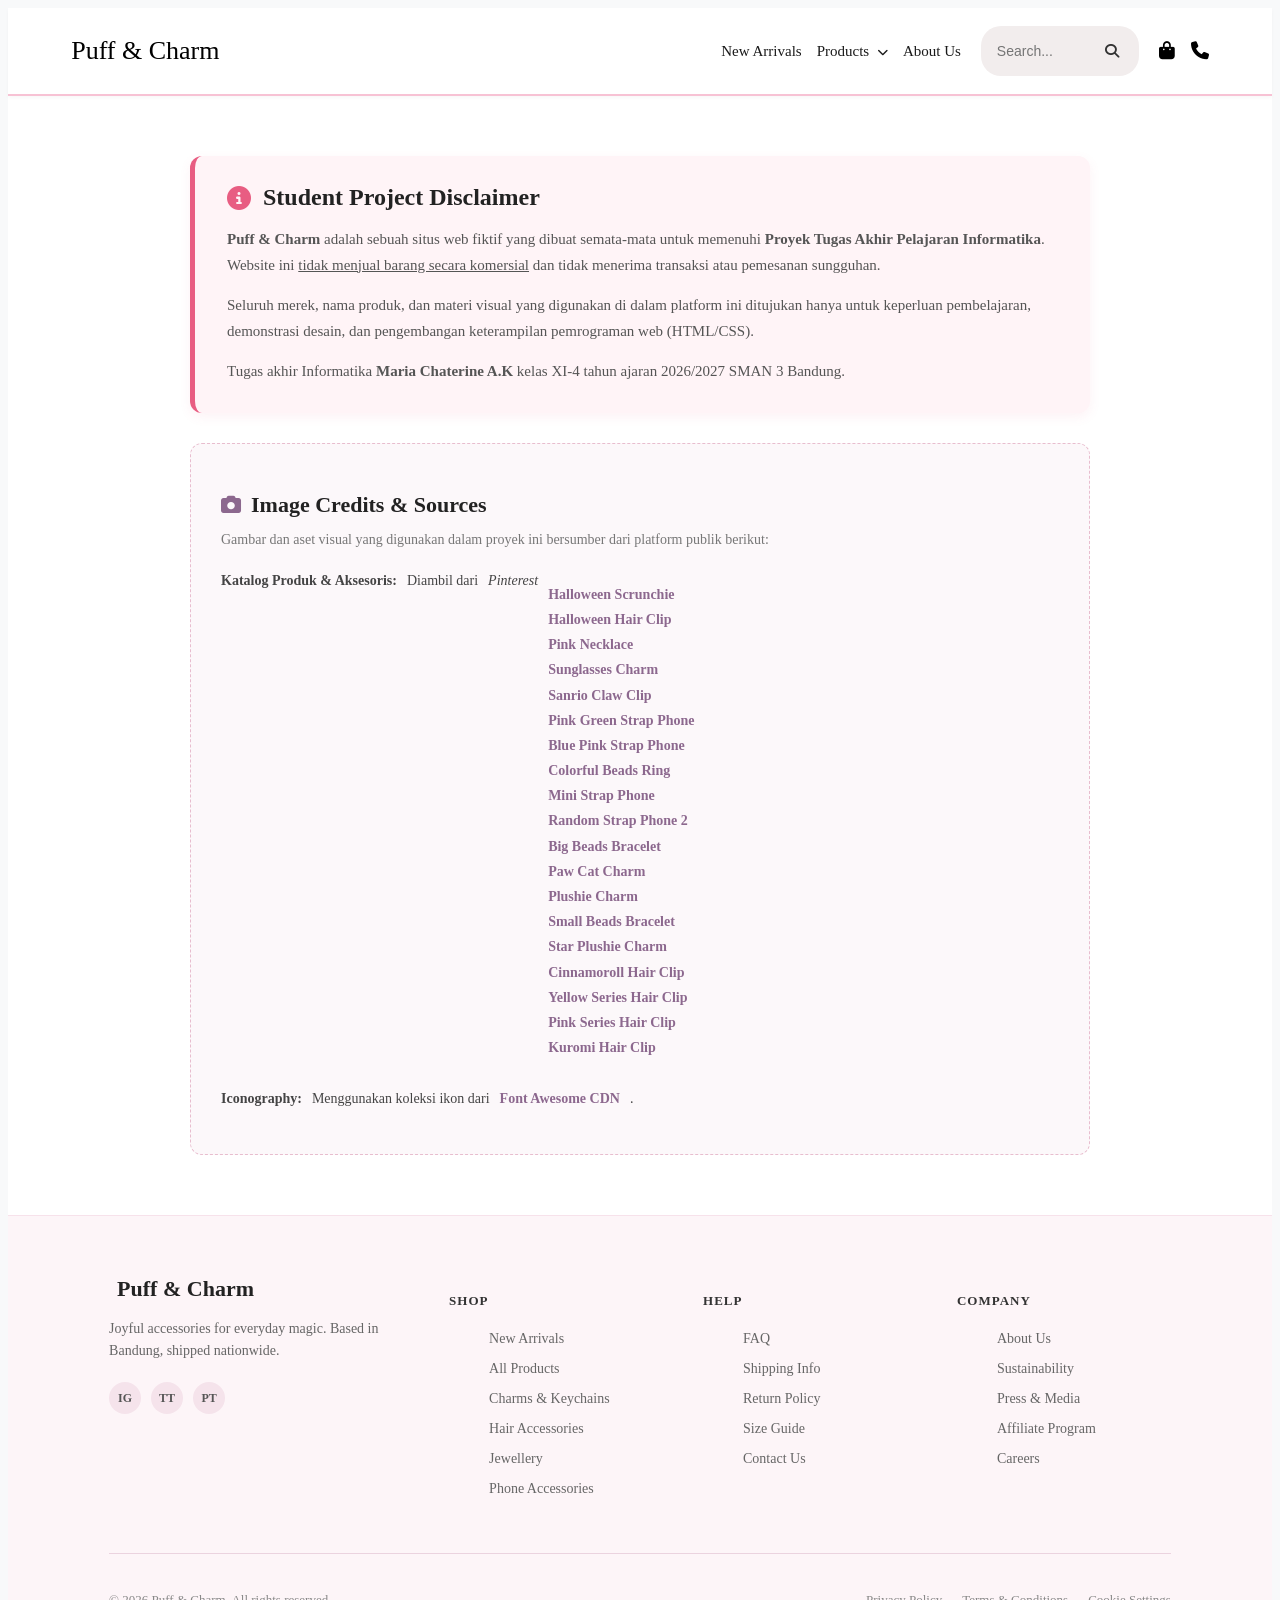
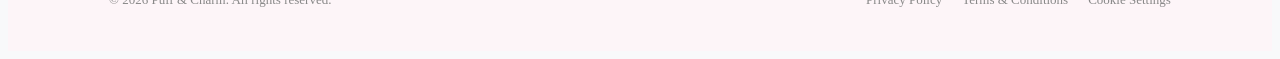
==== about.html @ 5303f2b0 "Add files via upload" ====
<!doctype html>
<html lang="en">
  <head>
    <meta charset="UTF-8" />
    <meta name="viewport" content="width=device-width, initial-scale=1.0" />
    <title>About Us</title>
    <link
      rel="stylesheet"
      href="https://cdnjs.cloudflare.com/ajax/libs/font-awesome/6.4.0/css/all.min.css"
    />
    <link rel="stylesheet" href="style1.css" />
  </head>
  <body>
    <header class="navbar">
      <a href="index.html" class="brand">Puff & Charm</a>

      <div class="nav-right">
        <ul class="nav-links">
          <li><a href="new.html">New Arrivals</a></li>
          <li class="dropdown">
            <a href="products.html"
              >Products <i class="fa-solid fa-chevron-down dropdown-icon"></i
            ></a>
            <ul class="dropdown-menu">
              <li><a href="products.html">All Products</a></li>
              <li>
                <a href="products.html?category=charms">Charms & Keychains</a>
              </li>
              <li>
                <a href="products.html?category=hair">Hair Accessories</a>
              </li>
              <li><a href="products.html?category=jewellery">Jewellery</a></li>
              <li>
                <a href="products.html?category=phone">Phone Accessories</a>
              </li>
            </ul>
          </li>
          <li><a href="about.html">About Us</a></li>
        </ul>

        <div class="search-box">
          <input type="text" placeholder="Search..." />
          <button type="submit">
            <i class="fa-solid fa-magnifying-glass"></i>
          </button>
        </div>

        <div class="icons">
          <a href="#" title="Shopping Bag"
            ><i class="fa-solid fa-bag-shopping"></i
          ></a>
          <a href="#" title="Contact Us"><i class="fa-solid fa-phone"></i></a>
        </div>
      </div>
    </header>

    <main class="new-arrival-section">
      <div class="about-page-container">
        <div class="disclaimer-card">
          <div class="disclaimer-header">
            <i class="fa-solid fa-circle-info disclaimer-icon"></i>
            <h2>Student Project Disclaimer</h2>
          </div>
          <p>
            <strong>Puff & Charm</strong> adalah sebuah situs web fiktif yang
            dibuat semata-mata untuk memenuhi
            <strong>Proyek Tugas Akhir Pelajaran Informatika</strong>. Website
            ini <u>tidak menjual barang secara komersial</u> dan tidak menerima
            transaksi atau pemesanan sungguhan.
          </p>
          <p>
            Seluruh merek, nama produk, dan materi visual yang digunakan di
            dalam platform ini ditujukan hanya untuk keperluan pembelajaran,
            demonstrasi desain, dan pengembangan keterampilan pemrograman web
            (HTML/CSS).
          </p>
          <p>
            Tugas akhir Informatika <b>Maria Chaterine A.K</b> kelas XI-4 tahun
            ajaran 2026/2027 SMAN 3 Bandung.
          </p>
        </div>

        <!-- Section Sumber Gambar / Image Attributions -->
        <div class="attributions-box">
          <h2><i class="fa-solid fa-camera"></i> Image Credits & Sources</h2>
          <p class="attribution-subtitle">
            Gambar dan aset visual yang digunakan dalam proyek ini bersumber
            dari platform publik berikut:
          </p>
          <ul class="sources-list">
            <li>
              <strong>Katalog Produk & Aksesoris:</strong> Diambil dari
              <em>Pinterest</em>
              <p class="source-link">
                <a
                  href="https://i.pinimg.com/736x/18/79/bb/1879bb2a35ff3d0306124b258b015927.jpg"
                  target="_blank"
                  rel="noopener noreferrer"
                  >Halloween Scrunchie</a
                ><br />
                <a
                  href="https://i.pinimg.com/1200x/78/65/37/7865378d3f187190af0b5c65f08d5a9f.jpg"
                  target="_blank"
                  rel="noopener noreferrer"
                  >Halloween Hair Clip</a
                ><br />
                <a
                  href="https://i.pinimg.com/1200x/e6/f3/7f/e6f37f7a70e5c85e08f886f90652dc07.jpg"
                  target="_blank"
                  rel="noopener noreferrer"
                  >Pink Necklace</a
                ><br />
                <a
                  href="https://i.pinimg.com/736x/b1/bf/e1/b1bfe117717c4d28f58075f3623a428d.jpg"
                  target="_blank"
                  rel="noopener noreferrer"
                  >Sunglasses Charm</a
                ><br />
                <a
                  href="https://i.pinimg.com/736x/b8/0a/42/b80a42de4c2b94b3ceda318549ab534e.jpg"
                  target="_blank"
                  rel="noopener noreferrer"
                  >Sanrio Claw Clip</a
                ><br />
                <a
                  href="https://i.pinimg.com/736x/37/19/21/3719212c95fa23d136067b77c6ab3ebe.jpg"
                  target="_blank"
                  rel="noopener noreferrer"
                  >Pink Green Strap Phone</a
                ><br />
                <a
                  href="https://i.pinimg.com/736x/36/f6/f4/36f6f4c4b27dcaea1486cc2ac753301c.jpg"
                  target="_blank"
                  rel="noopener noreferrer"
                  >Blue Pink Strap Phone</a
                ><br />
                <a
                  href="https://i.pinimg.com/1200x/e1/d5/b7/e1d5b795a8e635cc78b0508477dbaf49.jpg"
                  target="_blank"
                  rel="noopener noreferrer"
                  >Colorful Beads Ring</a
                ><br />
                <a
                  href="https://i.pinimg.com/736x/6a/dd/1b/6add1bca670836d2da4fae85941cc221.jpg"
                  target="_blank"
                  rel="noopener noreferrer"
                  >Mini Strap Phone</a
                ><br />
                <a
                  href="https://i.pinimg.com/736x/ef/9b/f5/ef9bf5a84037572ac27e52a94d84db0b.jpg"
                  target="_blank"
                  rel="noopener noreferrer"
                  >Random Strap Phone 2</a
                ><br />
                <a
                  href="https://i.pinimg.com/1200x/c4/00/66/c400668a7f8387e28e893c671f26f508.jpg"
                  target="_blank"
                  rel="noopener noreferrer"
                  >Big Beads Bracelet</a
                ><br />
                <a
                  href="https://i.pinimg.com/1200x/43/22/e6/4322e60aa7609f05949f3c47a1031896.jpg"
                  target="_blank"
                  rel="noopener noreferrer"
                  >Paw Cat Charm</a
                ><br />
                <a
                  href="https://i.pinimg.com/736x/10/c3/80/10c380f2129181b48a16332cacd35ecc.jpg"
                  target="_blank"
                  rel="noopener noreferrer"
                  >Plushie Charm</a
                ><br />
                <a
                  href="https://i.pinimg.com/1200x/15/8b/0a/158b0aeb5738a9a9f0a8a9b7ce0b7a1d.jpg"
                  target="_blank"
                  rel="noopener noreferrer"
                  >Small Beads Bracelet</a
                ><br />
                <a
                  href="https://i.pinimg.com/736x/40/18/e8/4018e89f13aa811faafbfb170efde032.jpg"
                  target="_blank"
                  rel="noopener noreferrer"
                  >Star Plushie Charm</a
                ><br />
                <a
                  href="https://i.pinimg.com/736x/e5/99/dd/e599dd29cc6c3c03f0d234a4a32cf219.jpg"
                  target="_blank"
                  rel="noopener noreferrer"
                  >Cinnamoroll Hair Clip</a
                ><br />
                <a
                  href="https://i.pinimg.com/736x/5f/33/e6/5f33e65e4ceff9ae0264abbcbe3ada6a.jpg"
                  target="_blank"
                  rel="noopener noreferrer"
                  >Yellow Series Hair Clip</a
                ><br />
                <a
                  href="https://i.pinimg.com/736x/90/2f/3e/902f3e5aa5599618adf9661dc02163d7.jpg"
                  target="_blank"
                  rel="noopener noreferrer"
                  >Pink Series Hair Clip</a
                ><br />
                <a
                  href="https://i.pinimg.com/736x/bf/82/81/bf828169130d8163a8c5e13aea3bd160.jpg"
                  target="_blank"
                  rel="noopener noreferrer"
                  >Kuromi Hair Clip</a
                ><br />
              </p>
            </li>
            <li>
              <strong>Iconography:</strong> Menggunakan koleksi ikon dari
              <a
                href="https://fontawesome.com"
                target="_blank"
                rel="noopener noreferrer"
                >Font Awesome CDN</a
              >.
            </li>
          </ul>
        </div>
      </div>
    </main>

    <!-- FOOTER -->
    <footer class="footer">
      <div class="footer-container">
        <div class="footer-brand">
          <a href="base.html" class="footer-logo">
            <i class="fa-solid fa-flower"></i> Puff & Charm
          </a>
          <p class="footer-desc">
            Joyful accessories for everyday magic. Based in Bandung, shipped
            nationwide.
          </p>
          <div class="social-links">
            <a href="#" class="social-icon">IG</a>
            <a href="#" class="social-icon">TT</a>
            <a href="#" class="social-icon">PT</a>
          </div>
        </div>

        <div class="footer-column">
          <h4>SHOP</h4>
          <ul>
            <li><a href="new.html">New Arrivals</a></li>
            <li><a href="products.html">All Products</a></li>
            <li>
              <a href="products.html?category=charms">Charms & Keychains</a>
            </li>
            <li><a href="products.html?category=hair">Hair Accessories</a></li>
            <li><a href="products.html?category=jewellery">Jewellery</a></li>
            <li>
              <a href="products.html?category=phone">Phone Accessories</a>
            </li>
          </ul>
        </div>

        <div class="footer-column">
          <h4>HELP</h4>
          <ul>
            <li><a href="about.html">FAQ</a></li>
            <li><a href="about.html">Shipping Info</a></li>
            <li><a href="about.html">Return Policy</a></li>
            <li><a href="about.html">Size Guide</a></li>
            <li><a href="about.html">Contact Us</a></li>
          </ul>
        </div>

        <div class="footer-column">
          <h4>COMPANY</h4>
          <ul>
            <li><a href="about.html">About Us</a></li>
            <li><a href="about.html">Sustainability</a></li>
            <li><a href="about.html">Press & Media</a></li>
            <li><a href="about.html">Affiliate Program</a></li>
            <li><a href="about.html">Careers</a></li>
          </ul>
        </div>
      </div>

      <div class="footer-bottom">
        <p>© 2026 Puff & Charm. All rights reserved.</p>
        <div class="legal-links">
          <a href="about.html">Privacy Policy</a>
          <a href="about.html">Terms & Conditions</a>
          <a href="about.html">Cookie Settings</a>
        </div>
      </div>
    </footer>
  </body>
</html>
---- style1.css ----
body {
  background-color: #f8f9fa;
}

.navbar {
  display: flex;
  justify-content: space-between;
  align-items: center;
  background-color: #ffffff;
  padding: 18px 5%;
  border-bottom: 2px solid #f7c2d4;
  box-shadow: 0 2px 4px rgba(0, 0, 0, 0.03);
  position: sticky;
  top: 0;
  z-index: 1000;
}

.brand {
  font-family: "Georgia", serif;
  font-size: 26px;
  font-weight: normal;
  color: #000;
  text-decoration: none;
}

.nav-right {
  display: flex;
  gap: 20px;
}

.nav-links {
  display: flex;
  list-style: none;
  gap: 15px;
}

.nav-links li {
  position: relative;
}

.nav-links a {
  text-decoration: none;
  color: #1a1a1a;
  font-size: 15px;
  transition: color 0.2s ease;
}

.nav-links a:hover {
  color: #666;
}

.nav-icons a {
  color: #333333;
  text-decoration: none;
  font-size: 18px;
  margin-left: 15px;
}

.nav-icons a:hover {
  color: #f7c2d4;
}

.dropdown-icon {
  font-size: 11px;
  margin-left: 4px;
  transition: transform 0.2s;
}

.dropdown-menu {
  position: absolute;
  top: 100%;
  left: 0;
  background-color: #ffffff;
  min-width: 180px;
  padding: 10px 0;
  box-shadow: 0 4px 12px rgba(0, 0, 0, 0.08);
  border-radius: 12px;
  border: 1px solid #f7e2eb;
  list-style: none;

  display: none;
  z-index: 1001;
}

.dropdown-menu li {
  width: 100%;
}

.dropdown-menu li a {
  display: block;
  padding: 8px 16px;
  font-size: 14px;
  color: #444444;
  text-decoration: none;
  white-space: nowrap;
  transition:
    background-color 0.2s,
    color 0.2s;
}

.dropdown-menu li a:hover {
  background-color: #ffe4e9;
  color: #222222;
}

.dropdown:hover .dropdown-menu {
  display: block;
}

.dropdown:hover .dropdown-icon {
  transform: rotate(180deg);
}

.search-box {
  display: flex;
  align-items: center;
  background-color: #f2eded;
  padding: 6px 14px;
  border-radius: 20px;
  width: 130px;
}

.search-box input {
  border: none;
  outline: none;
  background: transparent;
  width: 100%;
  font-size: 14px;
}

.search-box button {
  background: none;
  border: none;
  cursor: pointer;
  color: #333;
  font-size: 14px;
}

.icons {
  display: flex;
  align-items: center;
  gap: 16px;
}

.icons a {
  color: #000;
  font-size: 18px;
  text-decoration: none;
  transition: opacity 0.2s ease;
}

.icons a:hover {
  opacity: 0.7;
}

.banner-container {
  position: relative;
  width: 100%;
  max-width: 1200px;
  margin: 0 auto;
}

.banner-slider {
  display: flex;
  overflow-x: auto;
  scroll-snap-type: x mandatory;
  scroll-behavior: smooth;
  scrollbar-width: none; /* Firefox */
}

.banner-slider::-webkit-scrollbar {
  display: none; /* Chrome, Safari, Opera */
}

.slide {
  flex: 0 0 100%;
  scroll-snap-align: start;
  position: relative;
}

.slide img {
  width: 100%;
  height: auto;
  object-fit: cover;
}

.slider-arrow {
  position: absolute;
  top: 50%;
  transform: translateY(-50%);
  background-color: rgba(255, 255, 255, 0.7);
  color: #333;
  width: 40px;
  height: 40px;
  border-radius: 50%;
  display: flex;
  justify-content: center;
  align-items: center;
  text-decoration: none;
  font-size: 18px;
  border: none;
  padding: 10px;
  cursor: pointer;
  z-index: 10;
  transition: background-color 0.2s ease;
}

.slider-arrow:hover {
  background-color: #ffffff;
}

.arrow-left {
  left: 20px;
}

.arrow-right {
  right: 20px;
}

.about-section {
  background-color: #ffe4e9;
  padding: 60px 8%;
  text-align: left;
}

.about-container {
  max-width: 900px;
  margin: 0 auto;
}

.about-container h2 {
  font-family: "Georgia", serif;
  font-size: 38px;
  font-weight: 600;
  color: #222222;
  margin-bottom: 20px;
}

.about-container p {
  font-size: 17px;
  color: #555555;
  line-height: 1.8;
}

@media (max-width: 768px) {
  .navbar {
    flex-direction: column;
    align-items: flex-start;
  }

  .nav-right {
    margin-top: 10px;
  }

  .search-box {
    width: 100%;
  }

  .slide {
    height: 250px;
  }
}

.features-section {
  background-color: #ffffff;
  padding: 50px 5%;
  border-bottom: 1px solid #f2e6ee;
}

.features-container {
  max-width: 1200px;
  margin: 0 auto;
  display: flex;
  justify-content: space-around;
  align-items: flex-start;
  gap: 20px;
  text-align: center;
}

.feature-item {
  flex: 1;
  display: flex;
  flex-direction: column;
  align-items: center;
}

.feature-icon {
  font-size: 22px;
  color: #9d7ba0;
  margin-bottom: 14px;
}

.feature-item h3 {
  font-size: 16px;
  font-weight: 600;
  color: #2b2b2b;
  margin-bottom: 6px;
}

.feature-item p {
  font-size: 13px;
  color: #777777;
  line-height: 1.4;
}

.testimonials-section {
  background-color: #ffffff;
  padding: 70px 5%;
  text-align: center;
}

.testimonials-title {
  font-family: "Georgia", serif;
  font-size: 38px;
  font-weight: 400;
  color: #333333;
  margin-bottom: 45px;
}

.testimonials-container {
  max-width: 1200px;
  margin: 0 auto;
  display: flex;
  gap: 24px;
  justify-content: center;
}

.testimonial-card {
  flex: 1;
  padding: 32px 28px;
  border-radius: 20px;
  text-align: left;
  display: flex;
  flex-direction: column;
  justify-content: space-between;
  min-height: 250px;
}

.card-pink {
  background-color: #fce8f0;
}

.card-purple {
  background-color: #edeaf8;
}

.card-mint {
  background-color: #e2f4f2;
}

.stars {
  color: #e85d82;
  font-size: 15px;
  letter-spacing: 2px;
  margin-bottom: 16px;
}

.review-text {
  font-size: 15px;
  line-height: 1.6;
  color: #444444;
  margin-bottom: 24px;
}

.reviewer-info strong {
  display: block;
  font-size: 15px;
  color: #222222;
  margin-bottom: 3px;
}

.reviewer-info span {
  display: block;
  font-size: 12px;
  color: #777777;
}

@media (max-width: 768px) {
  .features-container,
  .testimonials-container {
    flex-direction: column;
    gap: 30px;
  }

  .testimonials-title {
    font-size: 28px;
  }
}

.footer {
  background-color: #fdf5f8;
  padding: 60px 8% 30px 8%;
  border-top: 1px solid #f7e2eb;
}

.footer-container {
  max-width: 1200px;
  margin: 0 auto;
  display: flex;
  justify-content: space-between;
  gap: 40px;
  padding-bottom: 40px;
}

.footer-brand {
  flex: 1.5;
  max-width: 300px;
}

.footer-logo {
  font-family: "Georgia", serif;
  font-size: 22px;
  font-weight: bold;
  color: #222222;
  text-decoration: none;
  display: flex;
  align-items: center;
  gap: 8px;
  margin-bottom: 16px;
}

.footer-logo i {
  font-size: 16px;
  color: #8c688e;
}

.footer-desc {
  font-size: 14px;
  line-height: 1.6;
  color: #666666;
  margin-bottom: 20px;
}

.social-links {
  display: flex;
  gap: 10px;
}

.social-icon {
  width: 32px;
  height: 32px;
  border-radius: 50%;
  background-color: #f5e3eb;
  color: #555555;
  font-size: 12px;
  font-weight: 600;
  display: flex;
  justify-content: center;
  align-items: center;
  text-decoration: none;
  transition:
    background-color 0.2s,
    color 0.2s;
}

.social-icon:hover {
  background-color: #e8bdce;
  color: #222222;
}

.footer-column {
  flex: 1;
}

.footer-column h4 {
  font-size: 13px;
  font-weight: 700;
  letter-spacing: 1px;
  color: #333333;
  margin-bottom: 20px;
}

.footer-column ul {
  list-style: none;
}

.footer-column ul li {
  margin-bottom: 12px;
}

.footer-column ul li a {
  text-decoration: none;
  font-size: 14px;
  color: #666666;
  transition: color 0.2s;
}

.footer-column ul li a:hover {
  color: #222222;
}

.footer-bottom {
  max-width: 1200px;
  margin: 0 auto;
  padding-top: 25px;
  border-top: 1px solid #ebd3df;
  display: flex;
  justify-content: space-between;
  align-items: center;
  font-size: 13px;
  color: #888888;
}

.legal-links {
  display: flex;
  gap: 20px;
}

.legal-links a {
  text-decoration: none;
  color: #888888;
  transition: color 0.2s;
}

.legal-links a:hover {
  color: #333333;
}

@media (max-width: 768px) {
  .footer-container {
    flex-direction: column;
    gap: 30px;
  }

  .footer-bottom {
    flex-direction: column;
    gap: 15px;
    text-align: center;
  }
}

.new-arrival-section {
  padding: 60px 8%;
  background-color: #ffffff;
}

.section-title-container {
  text-align: center;
  margin-bottom: 45px;
}

.section-title-container h2 {
  font-family: "Georgia", serif;
  font-size: 36px;
  color: #222222;
  margin-bottom: 8px;
}

.section-title-container p {
  font-size: 15px;
  color: #777777;
}

.product-grid {
  display: grid;
  grid-template-columns: repeat(4, 1fr);
  gap: 25px;
  max-width: 1200px;
  margin: 0 auto;
}

.product-card {
  background: #ffffff;
  border-radius: 16px;
  overflow: hidden;
  border: 1px solid #f2e6ee;
  transition:
    transform 0.3s ease,
    box-shadow 0.3s ease;
}

.product-card:hover {
  transform: translateY(-6px);
  box-shadow: 0 10px 20px rgba(247, 194, 212, 0.3);
}

.product-image {
  position: relative;
  width: 100%;
  height: 260px;
  background-color: #fcf8fa;
  overflow: hidden;
}

.product-image img {
  width: 100%;
  height: 100%;
  object-fit: cover;
  transition: transform 0.4s ease;
}

.product-card:hover .product-image img {
  transform: scale(1.05);
}

.badge {
  position: absolute;
  top: 12px;
  left: 12px;
  background-color: #f7c2d4;
  color: #333333;
  font-size: 11px;
  font-weight: 700;
  padding: 4px 10px;
  border-radius: 20px;
  letter-spacing: 0.5px;
  z-index: 2;
}

.product-info {
  padding: 18px;
  text-align: center;
}

.product-info h3 {
  font-size: 16px;
  font-weight: 600;
  color: #333333;
  margin-bottom: 6px;
}

.product-info .price {
  font-size: 15px;
  font-weight: 700;
  color: #8c688e;
  margin-bottom: 14px;
}

.add-btn {
  width: 100%;
  background-color: #ffe4e9;
  color: #333333;
  border: none;
  padding: 10px 0;
  border-radius: 20px;
  font-size: 13px;
  font-weight: 600;
  cursor: pointer;
  transition:
    background-color 0.2s,
    color 0.2s;
  display: flex;
  justify-content: center;
  align-items: center;
  gap: 8px;
}

.add-btn:hover {
  background-color: #f7c2d4;
  color: #111111;
}

@media (max-width: 992px) {
  .product-grid {
    grid-template-columns: repeat(2, 1fr);
  }
}

@media (max-width: 576px) {
  .product-grid {
    grid-template-columns: 1fr;
  }
}

.product-filter-wrapper input[type="radio"] {
  display: none;
}

.filter-buttons {
  display: flex;
  justify-content: center;
  gap: 12px;
  margin-bottom: 40px;
  flex-wrap: wrap;
}

.filter-btn {
  padding: 10px 22px;
  background-color: #fce8f0;
  color: #555555;
  border-radius: 25px;
  font-size: 14px;
  font-weight: 600;
  cursor: pointer;
  transition: all 0.25s ease;
  border: 1px solid #f2d2e1;
}

.filter-btn:hover {
  background-color: #f7c2d4;
  color: #222222;
}

#filter-charms:checked ~ .product-grid .product-card,
#filter-hair:checked ~ .product-grid .product-card,
#filter-jewellery:checked ~ .product-grid .product-card,
#filter-phone:checked ~ .product-grid .product-card {
  display: none;
}

#filter-all:checked ~ .product-grid .product-card {
  display: flex;
  flex-direction: column;
}

#filter-charms:checked ~ .product-grid .category-charms {
  display: flex;
  flex-direction: column;
}

#filter-hair:checked ~ .product-grid .category-hair {
  display: flex;
  flex-direction: column;
}

#filter-jewellery:checked ~ .product-grid .category-jewellery {
  display: flex;
  flex-direction: column;
}

#filter-phone:checked ~ .product-grid .category-phone {
  display: flex;
  flex-direction: column;
}

#filter-all:checked ~ .filter-buttons label[for="filter-all"],
#filter-charms:checked ~ .filter-buttons label[for="filter-charms"],
#filter-hair:checked ~ .filter-buttons label[for="filter-hair"],
#filter-jewellery:checked ~ .filter-buttons label[for="filter-jewellery"],
#filter-phone:checked ~ .filter-buttons label[for="filter-phone"] {
  background-color: #8c688e;
  color: #ffffff;
  border-color: #8c688e;
}

.about-page-container {
  max-width: 900px;
  margin: 0 auto;
  display: flex;
  flex-direction: column;
  gap: 30px;
}

.disclaimer-card {
  background-color: #fff4f7;
  border-left: 5px solid #e85d82;
  border-radius: 12px;
  padding: 28px 32px;
  box-shadow: 0 4px 12px rgba(232, 93, 130, 0.08);
}

.disclaimer-header {
  display: flex;
  align-items: center;
  gap: 12px;
  margin-bottom: 16px;
}

.disclaimer-icon {
  font-size: 24px;
  color: #e85d82;
}

.disclaimer-header h2 {
  font-family: "Georgia", serif;
  font-size: 24px;
  color: #222222;
  margin: 0;
}

.disclaimer-card p {
  font-size: 15px;
  line-height: 1.7;
  color: #555555;
  margin-bottom: 12px;
}

.disclaimer-card p:last-child {
  margin-bottom: 0;
}

.about-brand-box {
  background-color: #ffffff;
  border: 1px solid #f2e6ee;
  border-radius: 12px;
  padding: 30px;
}

.about-brand-box h2 {
  font-family: "Georgia", serif;
  font-size: 24px;
  color: #222222;
  margin-bottom: 14px;
}

.about-brand-box p {
  font-size: 15px;
  line-height: 1.7;
  color: #555555;
}

.attributions-box {
  background-color: #fcf8fa;
  border: 1px dashed #e8bdce;
  border-radius: 12px;
  padding: 30px;
}

.attributions-box h2 {
  font-family: "Georgia", serif;
  font-size: 22px;
  color: #222222;
  margin-bottom: 8px;
  display: flex;
  align-items: center;
  gap: 10px;
}

.attributions-box h2 i {
  color: #8c688e;
  font-size: 20px;
}

.attribution-subtitle {
  font-size: 14px;
  color: #777777;
  margin-bottom: 20px;
}

.sources-list {
  list-style: none;
  padding: 0;
  margin: 0;
}

.sources-list li {
  font-size: 14px;
  line-height: 1.8;
  color: #444444;
  margin-bottom: 12px;
  display: flex;
  align-items: flex-start;
  gap: 10px;
}

.sources-list li i {
  color: #8c688e;
  margin-top: 5px;
}

.sources-list a {
  color: #8c688e;
  font-weight: 600;
  text-decoration: none;
}

.sources-list a:hover {
  text-decoration: underline;
}
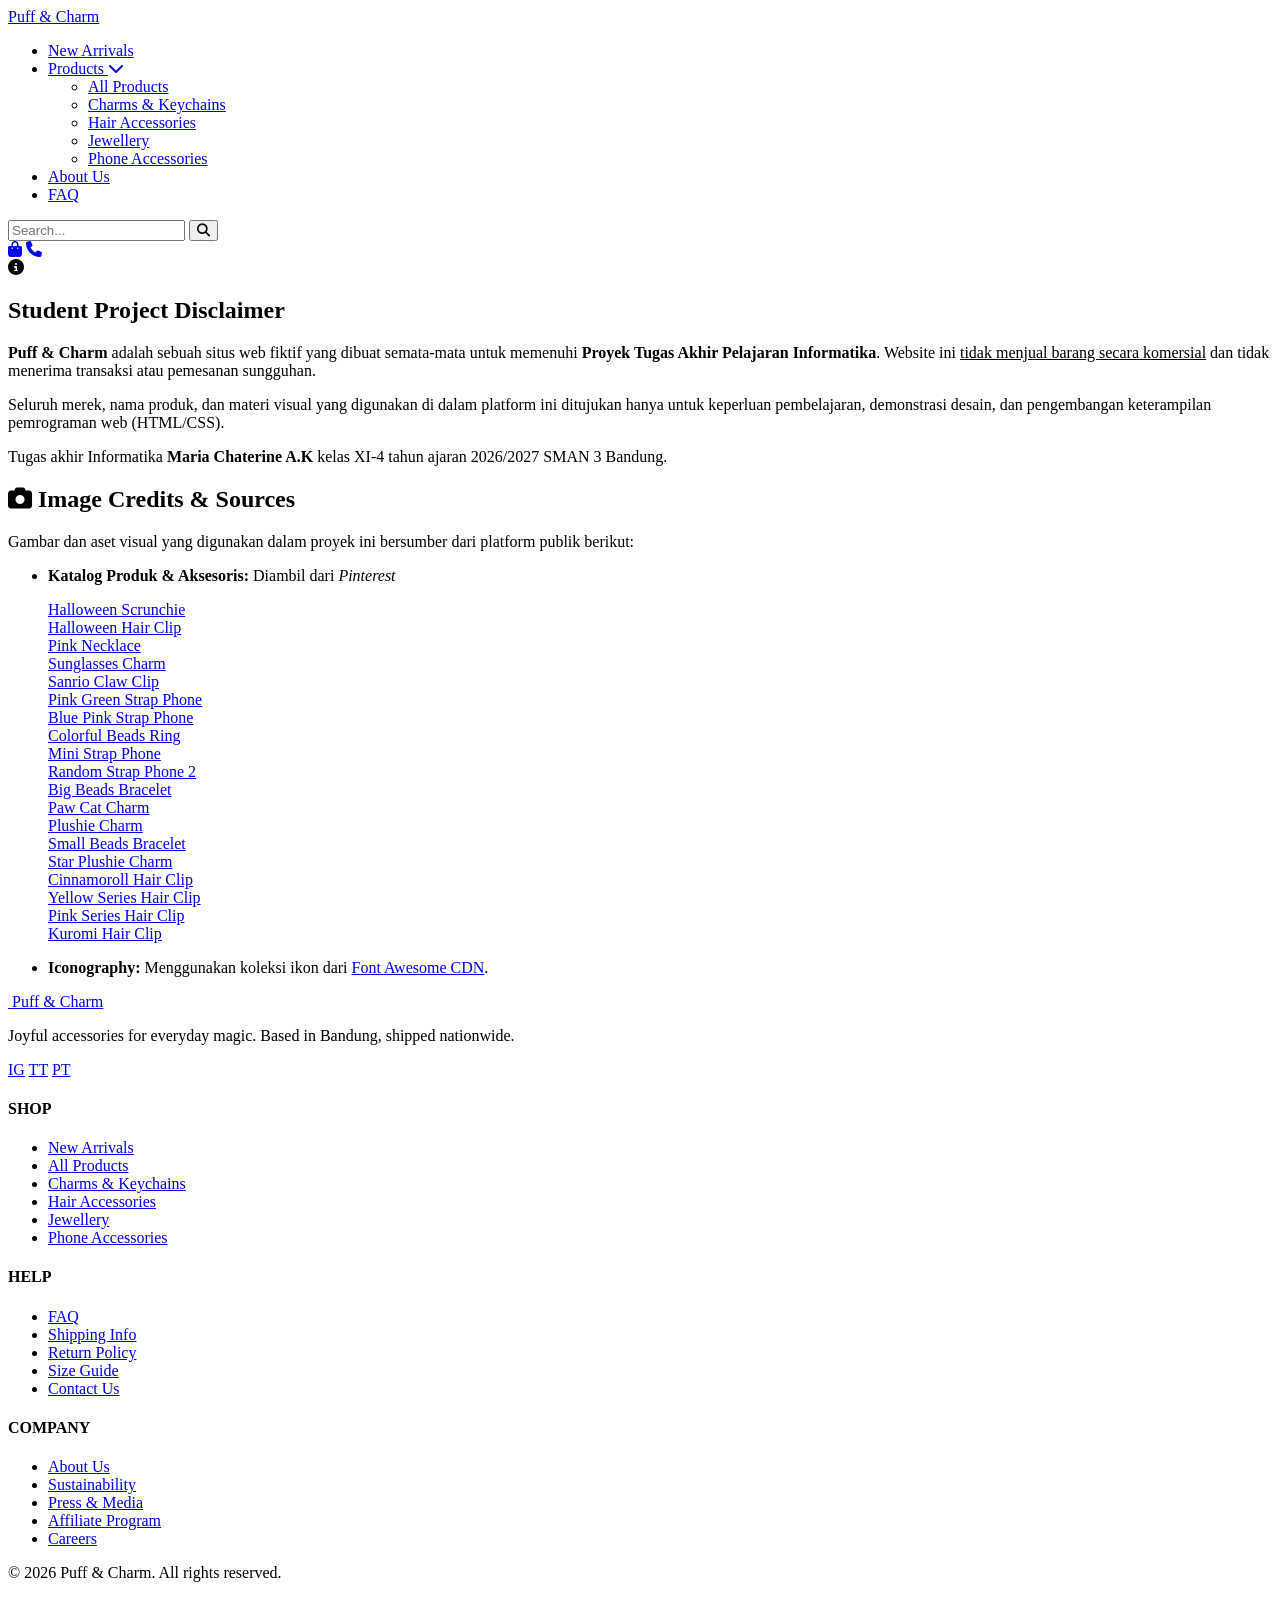
==== commit 0a2c05a9: "Add files via upload" ====
--- a/about.html
+++ b/about.html
@@ -36,6 +36,7 @@
             </ul>
           </li>
           <li><a href="about.html">About Us</a></li>
+          <li><a href="faq.html">FAQ</a></li>
         </ul>
 
         <div class="search-box">
@@ -46,7 +47,7 @@
         </div>
 
         <div class="icons">
-          <a href="#" title="Shopping Bag"
+          <a href="cart.html" title="Shopping Bag"
             ><i class="fa-solid fa-bag-shopping"></i
           ></a>
           <a href="#" title="Contact Us"><i class="fa-solid fa-phone"></i></a>
@@ -259,11 +260,11 @@
         <div class="footer-column">
           <h4>HELP</h4>
           <ul>
-            <li><a href="about.html">FAQ</a></li>
-            <li><a href="about.html">Shipping Info</a></li>
-            <li><a href="about.html">Return Policy</a></li>
-            <li><a href="about.html">Size Guide</a></li>
-            <li><a href="about.html">Contact Us</a></li>
+            <li><a href="faq.html">FAQ</a></li>
+            <li><a href="faq.html">Shipping Info</a></li>
+            <li><a href="faq.html">Return Policy</a></li>
+            <li><a href="faq.html">Size Guide</a></li>
+            <li><a href="faq.html">Contact Us</a></li>
           </ul>
         </div>
 
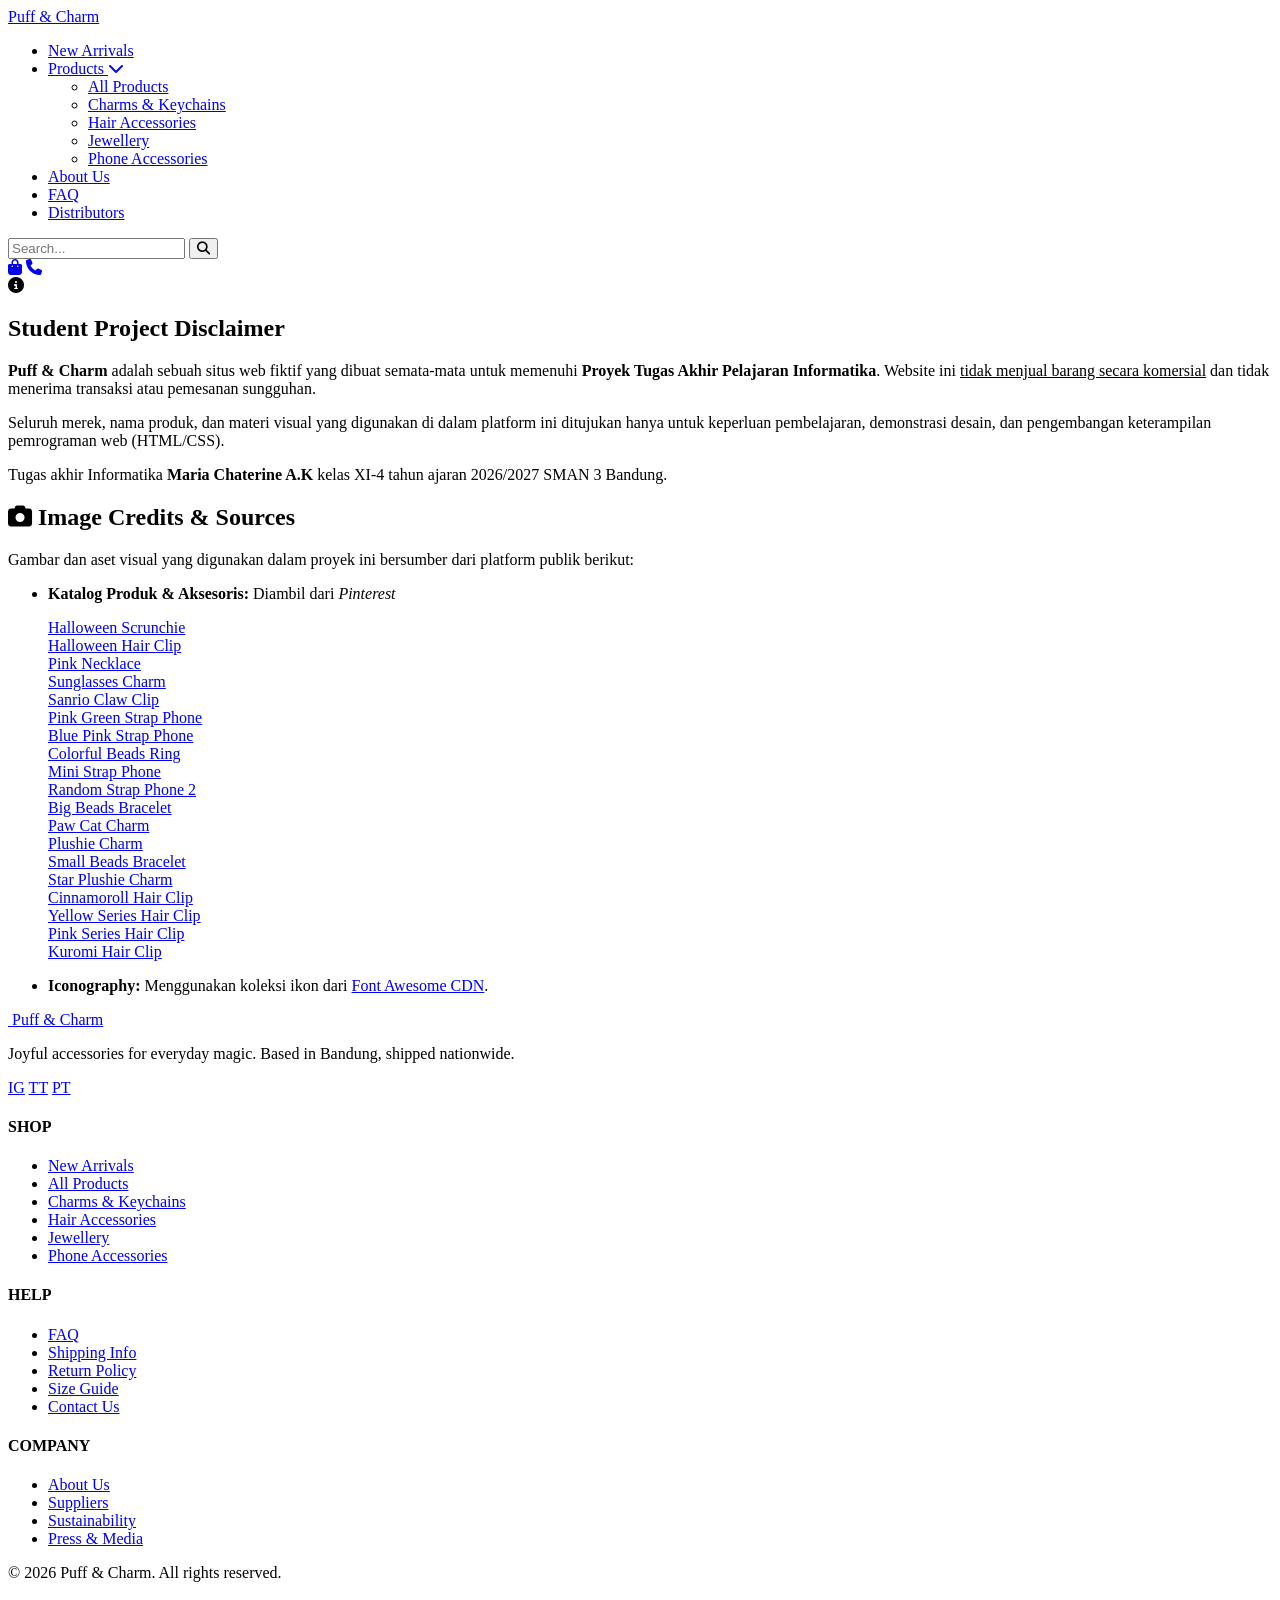
==== commit 6062b134: "Add files via upload" ====
--- a/about.html
+++ b/about.html
@@ -37,6 +37,7 @@
           </li>
           <li><a href="about.html">About Us</a></li>
           <li><a href="faq.html">FAQ</a></li>
+          <li><a href="distributors.html">Distributors</a></li>
         </ul>
 
         <div class="search-box">
@@ -50,7 +51,9 @@
           <a href="cart.html" title="Shopping Bag"
             ><i class="fa-solid fa-bag-shopping"></i
           ></a>
-          <a href="#" title="Contact Us"><i class="fa-solid fa-phone"></i></a>
+          <a href="contact.html" title="Contact Us"
+            ><i class="fa-solid fa-phone"></i
+          ></a>
         </div>
       </div>
     </header>
@@ -264,7 +267,7 @@
             <li><a href="faq.html">Shipping Info</a></li>
             <li><a href="faq.html">Return Policy</a></li>
             <li><a href="faq.html">Size Guide</a></li>
-            <li><a href="faq.html">Contact Us</a></li>
+            <li><a href="contact.html">Contact Us</a></li>
           </ul>
         </div>
 
@@ -272,10 +275,9 @@
           <h4>COMPANY</h4>
           <ul>
             <li><a href="about.html">About Us</a></li>
-            <li><a href="about.html">Sustainability</a></li>
-            <li><a href="about.html">Press & Media</a></li>
-            <li><a href="about.html">Affiliate Program</a></li>
-            <li><a href="about.html">Careers</a></li>
+            <li><a href="distributors.html">Suppliers</a></li>
+            <li><a href="#">Sustainability</a></li>
+            <li><a href="#">Press & Media</a></li>
           </ul>
         </div>
       </div>
